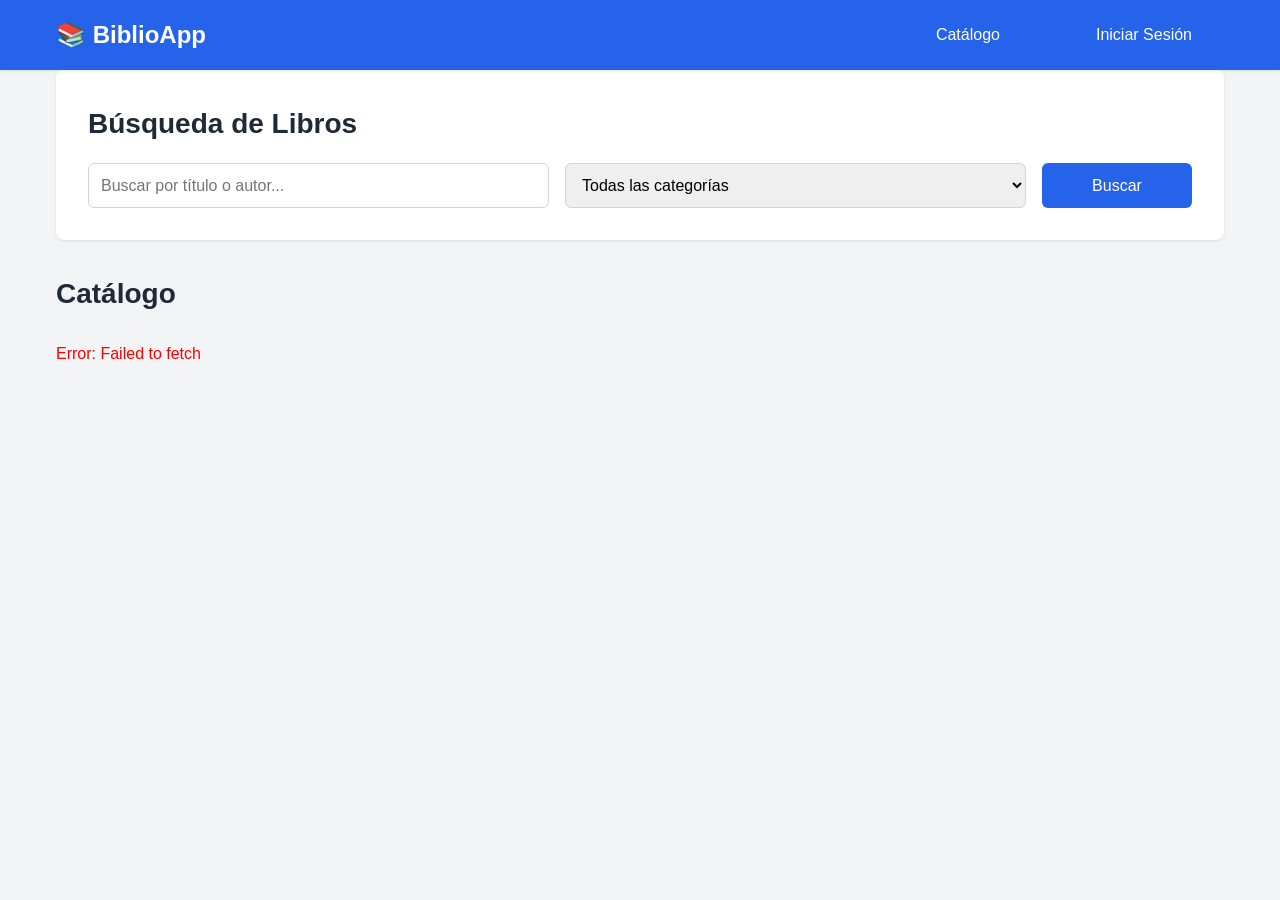
==== frontend/index.html @ 678ed5d7 "Inicializar estructura completa de BiblioApp v1.0 Se ha creado la estructura completa del proyecto d" ====
<!DOCTYPE html>
<html lang="es">
<head>
    <meta charset="UTF-8">
    <meta name="viewport" content="width=device-width, initial-scale=1.0">
    <title>BiblioApp - Catálogo de Libros</title>
    <link rel="stylesheet" href="css/styles.css">
    <link rel="stylesheet" href="css/components.css">
    <link rel="stylesheet" href="css/layout.css">
</head>
<body>
    <nav class="navbar">
        <div class="container">
            <div class="navbar-brand">
                <h1>📚 BiblioApp</h1>
            </div>
            <ul class="navbar-menu" id="navbar-menu">
                <li><a href="index.html">Catálogo</a></li>
                <li><a href="mis-prestamos.html" id="mis-prestamos-link" style="display:none;">Mis Préstamos</a></li>
                <li><a href="admin/libros.html" id="admin-libros-link" style="display:none;">Admin</a></li>
                <li><a href="login.html" id="login-link">Iniciar Sesión</a></li>
                <li><button id="logout-btn" style="display:none;" class="btn btn-danger">Cerrar Sesión</button></li>
            </ul>
        </div>
    </nav>

    <main class="container">
        <section class="search-section">
            <h2>Búsqueda de Libros</h2>
            <div class="search-form">
                <input type="text" id="search-input" placeholder="Buscar por título o autor...">
                <select id="category-select">
                    <option value="">Todas las categorías</option>
                </select>
                <button id="search-btn" class="btn btn-primary">Buscar</button>
            </div>
        </section>

        <section class="books-section">
            <h2>Catálogo</h2>
            <div id="books-container" class="books-grid">
                <p>Cargando libros...</p>
            </div>
            <div class="pagination" id="pagination"></div>
        </section>
    </main>

    <script src="js/api.js"></script>
    <script src="js/auth.js"></script>
    <script src="js/libros.js"></script>
</body>
</html>
---- frontend/css/styles.css ----
:root {
    --primary-color: #2563eb;
    --secondary-color: #1e40af;
    --danger-color: #dc2626;
    --success-color: #16a34a;
    --warning-color: #ea580c;
    --dark-color: #1f2937;
    --light-color: #f3f4f6;
    --border-color: #d1d5db;
    --text-color: #374151;
}

* {
    margin: 0;
    padding: 0;
    box-sizing: border-box;
}

html {
    font-size: 16px;
}

body {
    font-family: -apple-system, BlinkMacSystemFont, 'Segoe UI', Roboto, 'Helvetica Neue', Arial, sans-serif;
    color: var(--text-color);
    background-color: var(--light-color);
    line-height: 1.6;
}

a {
    color: var(--primary-color);
    text-decoration: none;
}

a:hover {
    text-decoration: underline;
}

.container {
    max-width: 1200px;
    margin: 0 auto;
    padding: 0 1rem;
}

h1, h2, h3, h4, h5, h6 {
    color: var(--dark-color);
    margin-bottom: 0.5rem;
}

h1 {
    font-size: 2rem;
}

h2 {
    font-size: 1.75rem;
}

h3 {
    font-size: 1.5rem;
}

p {
    margin-bottom: 1rem;
}

input, textarea, select {
    padding: 0.75rem;
    border: 1px solid var(--border-color);
    border-radius: 0.375rem;
    font-family: inherit;
    font-size: 1rem;
}

input:focus, textarea:focus, select:focus {
    outline: none;
    border-color: var(--primary-color);
    box-shadow: 0 0 0 3px rgba(37, 99, 235, 0.1);
}

textarea {
    resize: vertical;
    min-height: 120px;
}
---- frontend/css/components.css ----
.btn {
    padding: 0.75rem 1.5rem;
    border: none;
    border-radius: 0.375rem;
    font-size: 1rem;
    font-weight: 500;
    cursor: pointer;
    transition: all 0.2s ease;
    display: inline-block;
}

.btn:hover {
    transform: translateY(-2px);
    box-shadow: 0 4px 6px rgba(0, 0, 0, 0.1);
}

.btn-primary {
    background-color: var(--primary-color);
    color: white;
}

.btn-primary:hover {
    background-color: var(--secondary-color);
}

.btn-danger {
    background-color: var(--danger-color);
    color: white;
}

.btn-danger:hover {
    background-color: #b91c1c;
}

.btn-success {
    background-color: var(--success-color);
    color: white;
}

.btn-success:hover {
    background-color: #15803d;
}

.btn-warning {
    background-color: var(--warning-color);
    color: white;
}

.btn-warning:hover {
    background-color: #c2410c;
}

.btn:disabled {
    opacity: 0.6;
    cursor: not-allowed;
}

.form-group {
    margin-bottom: 1.5rem;
}

.form-group label {
    display: block;
    margin-bottom: 0.5rem;
    font-weight: 500;
    color: var(--dark-color);
}

.form-group input,
.form-group textarea,
.form-group select {
    width: 100%;
}

.card {
    background: white;
    border-radius: 0.5rem;
    padding: 1.5rem;
    box-shadow: 0 1px 3px rgba(0, 0, 0, 0.1);
    margin-bottom: 1.5rem;
}

.form-card {
    background: white;
    border-radius: 0.5rem;
    padding: 2rem;
    box-shadow: 0 1px 3px rgba(0, 0, 0, 0.1);
    margin-bottom: 2rem;
    max-width: 500px;
    margin-left: auto;
    margin-right: auto;
}

.book-card {
    background: white;
    border-radius: 0.5rem;
    overflow: hidden;
    box-shadow: 0 1px 3px rgba(0, 0, 0, 0.1);
    transition: box-shadow 0.2s ease;
    display: flex;
    flex-direction: column;
}

.book-card:hover {
    box-shadow: 0 4px 6px rgba(0, 0, 0, 0.15);
}

.book-card-content {
    padding: 1.5rem;
    flex: 1;
}

.book-card h3 {
    margin-bottom: 0.5rem;
    font-size: 1.25rem;
}

.book-card p {
    margin-bottom: 0.5rem;
    font-size: 0.875rem;
    color: #6b7280;
}

.book-card .disponibles {
    font-weight: 600;
    color: var(--success-color);
    margin: 1rem 0;
}

.book-card .actions {
    display: flex;
    gap: 0.5rem;
    margin-top: 1rem;
}

.book-card button {
    flex: 1;
    padding: 0.5rem;
    font-size: 0.875rem;
}

table {
    width: 100%;
    border-collapse: collapse;
    background: white;
    border-radius: 0.5rem;
    overflow: hidden;
    box-shadow: 0 1px 3px rgba(0, 0, 0, 0.1);
}

thead {
    background-color: var(--primary-color);
    color: white;
}

th {
    padding: 1rem;
    text-align: left;
    font-weight: 600;
}

td {
    padding: 1rem;
    border-bottom: 1px solid var(--border-color);
}

tbody tr:hover {
    background-color: var(--light-color);
}

.badge {
    display: inline-block;
    padding: 0.25rem 0.75rem;
    border-radius: 0.25rem;
    font-size: 0.875rem;
    font-weight: 500;
}

.badge-success {
    background-color: #dcfce7;
    color: #166534;
}

.badge-danger {
    background-color: #fee2e2;
    color: #991b1b;
}

.badge-warning {
    background-color: #fef3c7;
    color: #92400e;
}

.pagination {
    display: flex;
    justify-content: center;
    gap: 0.5rem;
    margin-top: 2rem;
    margin-bottom: 2rem;
}

.pagination button {
    padding: 0.5rem 1rem;
    border: 1px solid var(--border-color);
    background: white;
    cursor: pointer;
    border-radius: 0.375rem;
}

.pagination button:hover:not(:disabled) {
    background-color: var(--primary-color);
    color: white;
    border-color: var(--primary-color);
}

.pagination button:disabled {
    opacity: 0.5;
    cursor: not-allowed;
}

.alert {
    padding: 1rem;
    border-radius: 0.375rem;
    margin-bottom: 1rem;
}

.alert-success {
    background-color: #dcfce7;
    color: #166534;
    border: 1px solid #bbf7d0;
}

.alert-danger {
    background-color: #fee2e2;
    color: #991b1b;
    border: 1px solid #fecaca;
}

.alert-warning {
    background-color: #fef3c7;
    color: #92400e;
    border: 1px solid #fde68a;
}

.spinner {
    display: inline-block;
    width: 1rem;
    height: 1rem;
    border: 2px solid var(--border-color);
    border-top-color: var(--primary-color);
    border-radius: 50%;
    animation: spin 0.8s linear infinite;
}

@keyframes spin {
    to {
        transform: rotate(360deg);
    }
}
---- frontend/css/layout.css ----
.navbar {
    background-color: var(--primary-color);
    color: white;
    padding: 1rem 0;
    box-shadow: 0 1px 3px rgba(0, 0, 0, 0.1);
    position: sticky;
    top: 0;
    z-index: 100;
}

.navbar .container {
    display: flex;
    justify-content: space-between;
    align-items: center;
}

.navbar-brand h1 {
    color: white;
    margin: 0;
    font-size: 1.5rem;
}

.navbar-menu {
    list-style: none;
    display: flex;
    gap: 2rem;
    align-items: center;
}

.navbar-menu a {
    color: white;
    text-decoration: none;
    font-weight: 500;
    transition: opacity 0.2s ease;
}

.navbar-menu a:hover {
    opacity: 0.8;
    text-decoration: none;
}

.navbar-menu .btn {
    margin-left: 1rem;
}

main {
    padding: 2rem 0;
    min-height: calc(100vh - 100px);
}

.search-section {
    background: white;
    padding: 2rem;
    border-radius: 0.5rem;
    box-shadow: 0 1px 3px rgba(0, 0, 0, 0.1);
    margin-bottom: 2rem;
}

.search-form {
    display: grid;
    grid-template-columns: 1fr 1fr 150px;
    gap: 1rem;
    margin-top: 1rem;
}

.search-form input,
.search-form select {
    width: 100%;
}

.books-section {
    margin-bottom: 2rem;
}

.books-section h2 {
    margin-bottom: 1.5rem;
}

.books-grid {
    display: grid;
    grid-template-columns: repeat(auto-fill, minmax(280px, 1fr));
    gap: 1.5rem;
    margin-bottom: 2rem;
}

.prestamos-table {
    background: white;
    border-radius: 0.5rem;
    padding: 1.5rem;
    box-shadow: 0 1px 3px rgba(0, 0, 0, 0.1);
}

.usuarios-table {
    background: white;
    border-radius: 0.5rem;
    padding: 1.5rem;
    box-shadow: 0 1px 3px rgba(0, 0, 0, 0.1);
}

.form-section {
    display: flex;
    justify-content: center;
    align-items: center;
    min-height: 60vh;
}

.admin-section {
    background: white;
    padding: 2rem;
    border-radius: 0.5rem;
    box-shadow: 0 1px 3px rgba(0, 0, 0, 0.1);
}

.libros-table {
    margin-top: 2rem;
}

@media (max-width: 768px) {
    .navbar .container {
        flex-direction: column;
        gap: 1rem;
    }

    .navbar-menu {
        flex-direction: column;
        gap: 1rem;
        width: 100%;
    }

    .navbar-menu li {
        width: 100%;
    }

    .navbar-menu a {
        display: block;
    }

    .search-form {
        grid-template-columns: 1fr;
    }

    .books-grid {
        grid-template-columns: repeat(auto-fill, minmax(200px, 1fr));
    }

    .form-card {
        padding: 1rem;
        max-width: 100%;
    }

    table {
        font-size: 0.875rem;
    }

    th, td {
        padding: 0.75rem 0.5rem;
    }

    .btn {
        padding: 0.5rem 1rem;
        font-size: 0.875rem;
    }
}

@media (max-width: 480px) {
    .books-grid {
        grid-template-columns: 1fr;
    }

    .search-form {
        grid-template-columns: 1fr;
    }

    .navbar-brand h1 {
        font-size: 1.25rem;
    }

    h2 {
        font-size: 1.5rem;
    }
}
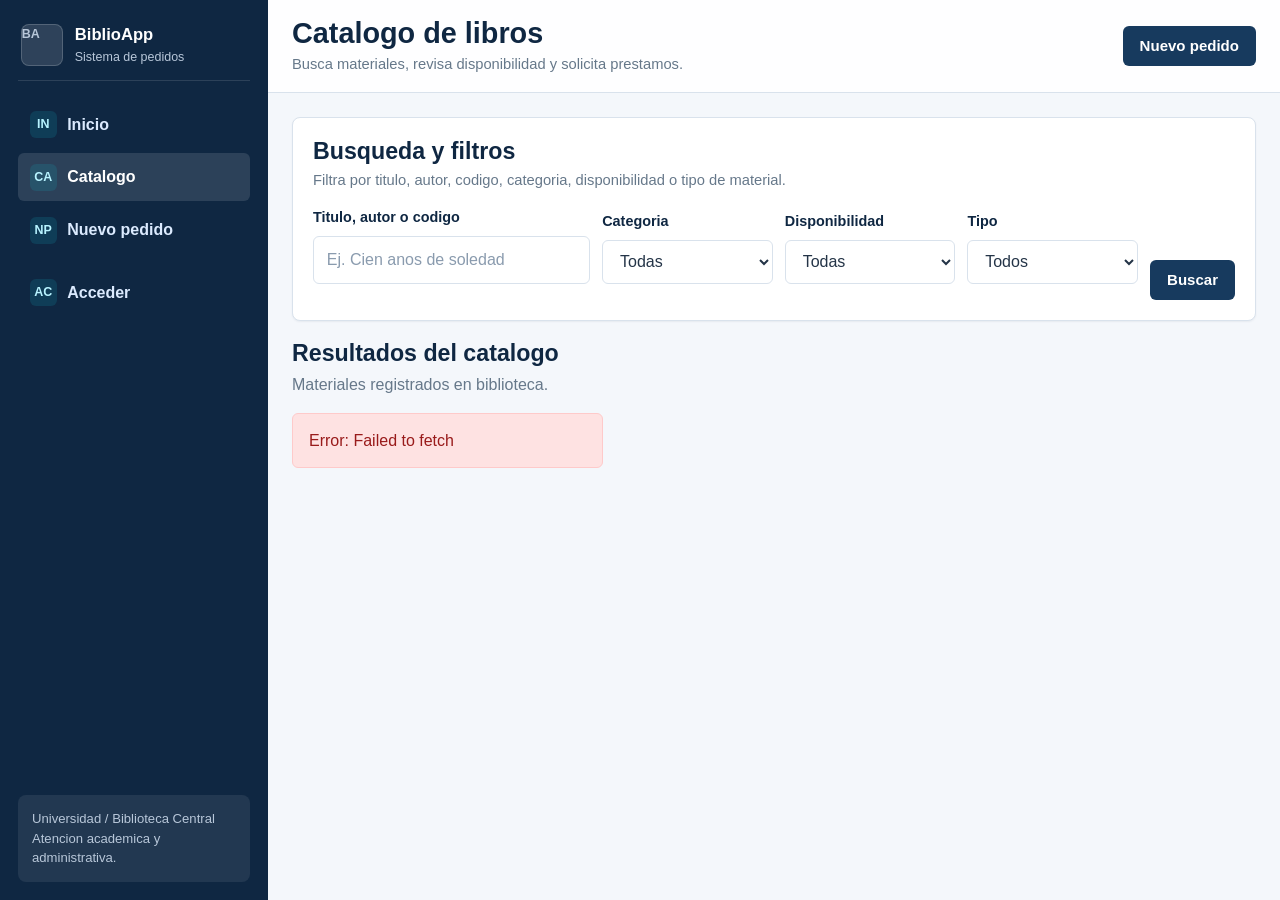
==== commit 63575f1c: "Redesign frontend for institutional library requests" ====
--- a/frontend/index.html
+++ b/frontend/index.html
@@ -3,50 +3,103 @@
 <head>
     <meta charset="UTF-8">
     <meta name="viewport" content="width=device-width, initial-scale=1.0">
-    <title>BiblioApp - Catálogo de Libros</title>
+    <title>BiblioApp - Catalogo de Libros</title>
     <link rel="stylesheet" href="css/styles.css">
     <link rel="stylesheet" href="css/components.css">
     <link rel="stylesheet" href="css/layout.css">
 </head>
 <body>
-    <nav class="navbar">
-        <div class="container">
-            <div class="navbar-brand">
-                <h1>📚 BiblioApp</h1>
+    <div class="app-shell">
+        <aside class="sidebar">
+            <div class="sidebar-brand">
+                <span class="brand-mark">BA</span>
+                <div>
+                    <strong>BiblioApp</strong>
+                    <span>Sistema de pedidos</span>
+                </div>
             </div>
-            <ul class="navbar-menu" id="navbar-menu">
-                <li><a href="index.html">Catálogo</a></li>
-                <li><a href="mis-prestamos.html" id="mis-prestamos-link" style="display:none;">Mis Préstamos</a></li>
-                <li><a href="admin/libros.html" id="admin-libros-link" style="display:none;">Admin</a></li>
-                <li><a href="login.html" id="login-link">Iniciar Sesión</a></li>
-                <li><button id="logout-btn" style="display:none;" class="btn btn-danger">Cerrar Sesión</button></li>
+
+            <ul class="sidebar-nav" id="navbar-menu">
+                <li><a href="dashboard.html"><span class="nav-icon">IN</span>Inicio</a></li>
+                <li><a href="index.html" class="active"><span class="nav-icon">CA</span>Catalogo</a></li>
+                <li><a href="nuevo-pedido.html"><span class="nav-icon">NP</span>Nuevo pedido</a></li>
+                <li><a href="mis-prestamos.html" id="mis-prestamos-link" style="display:none;"><span class="nav-icon">MP</span>Mis pedidos</a></li>
+                <li><a href="admin/libros.html" id="admin-libros-link" style="display:none;"><span class="nav-icon">AD</span>Bibliotecario</a></li>
+                <li><a href="login.html" id="login-link"><span class="nav-icon">AC</span>Acceder</a></li>
+                <li><button id="logout-btn" style="display:none;"><span class="nav-icon">SA</span>Cerrar sesion</button></li>
             </ul>
+
+            <div class="sidebar-footer">Universidad / Biblioteca Central<br>Atencion academica y administrativa.</div>
+        </aside>
+
+        <div class="main-area">
+            <header class="topbar">
+                <div class="topbar-title">
+                    <h1>Catalogo de libros</h1>
+                    <p>Busca materiales, revisa disponibilidad y solicita prestamos.</p>
+                </div>
+                <div class="topbar-actions">
+                    <a href="nuevo-pedido.html" class="btn btn-primary">Nuevo pedido</a>
+                </div>
+            </header>
+
+            <main class="page-content">
+                <section class="filters-panel">
+                    <div class="panel-title">
+                        <h2>Busqueda y filtros</h2>
+                        <p>Filtra por titulo, autor, codigo, categoria, disponibilidad o tipo de material.</p>
+                    </div>
+                    <div class="search-form">
+                        <div class="form-group">
+                            <label for="search-input">Titulo, autor o codigo</label>
+                            <input type="text" id="search-input" placeholder="Ej. Cien anos de soledad">
+                        </div>
+                        <div class="form-group">
+                            <label for="category-select">Categoria</label>
+                            <select id="category-select">
+                                <option value="">Todas</option>
+                            </select>
+                        </div>
+                        <div class="form-group">
+                            <label for="availability-filter">Disponibilidad</label>
+                            <select id="availability-filter">
+                                <option value="">Todas</option>
+                                <option value="disponible">Disponible</option>
+                                <option value="agotado">Sin stock</option>
+                            </select>
+                        </div>
+                        <div class="form-group">
+                            <label for="material-filter">Tipo</label>
+                            <select id="material-filter">
+                                <option value="">Todos</option>
+                                <option value="libro">Libro</option>
+                                <option value="tesis">Tesis</option>
+                                <option value="revista">Revista</option>
+                            </select>
+                        </div>
+                        <button id="search-btn" class="btn btn-primary">Buscar</button>
+                    </div>
+                </section>
+
+                <section class="books-section">
+                    <div class="page-header">
+                        <div>
+                            <h2>Resultados del catalogo</h2>
+                            <p>Materiales registrados en biblioteca.</p>
+                        </div>
+                    </div>
+                    <div id="books-container" class="books-grid">
+                        <div class="empty-state">Cargando libros...</div>
+                    </div>
+                    <div class="pagination" id="pagination"></div>
+                </section>
+            </main>
         </div>
-    </nav>
+    </div>
 
-    <main class="container">
-        <section class="search-section">
-            <h2>Búsqueda de Libros</h2>
-            <div class="search-form">
-                <input type="text" id="search-input" placeholder="Buscar por título o autor...">
-                <select id="category-select">
-                    <option value="">Todas las categorías</option>
-                </select>
-                <button id="search-btn" class="btn btn-primary">Buscar</button>
-            </div>
-        </section>
-
-        <section class="books-section">
-            <h2>Catálogo</h2>
-            <div id="books-container" class="books-grid">
-                <p>Cargando libros...</p>
-            </div>
-            <div class="pagination" id="pagination"></div>
-        </section>
-    </main>
-
-    <script src="js/api.js"></script>
-    <script src="js/auth.js"></script>
-    <script src="js/libros.js"></script>
+    <script src="js/api.js?v=20260620-redesign"></script>
+    <script src="js/auth.js?v=20260620-redesign"></script>
+    <script src="js/dom.js?v=20260620-redesign"></script>
+    <script src="js/libros.js?v=20260620-redesign"></script>
 </body>
 </html>
--- a/frontend/css/styles.css
+++ b/frontend/css/styles.css
@@ -1,19 +1,33 @@
 :root {
-    --primary-color: #2563eb;
-    --secondary-color: #1e40af;
-    --danger-color: #dc2626;
-    --success-color: #16a34a;
-    --warning-color: #ea580c;
-    --dark-color: #1f2937;
-    --light-color: #f3f4f6;
-    --border-color: #d1d5db;
-    --text-color: #374151;
+    --color-primary-900: #0f2742;
+    --color-primary-800: #173a5e;
+    --color-primary-700: #1f4f7a;
+    --color-accent: #0ea5b7;
+    --color-success: #15803d;
+    --color-success-soft: #dcfce7;
+    --color-warning: #b45309;
+    --color-warning-soft: #fef3c7;
+    --color-danger: #b91c1c;
+    --color-danger-soft: #fee2e2;
+    --color-info-soft: #e0f2fe;
+    --color-bg: #f4f7fb;
+    --color-surface: #ffffff;
+    --color-surface-muted: #f8fafc;
+    --color-border: #d9e2ec;
+    --color-border-strong: #c3ceda;
+    --color-text: #243447;
+    --color-text-muted: #66788a;
+    --shadow-sm: 0 1px 2px rgba(15, 39, 66, 0.06);
+    --shadow-md: 0 10px 24px rgba(15, 39, 66, 0.08);
+    --radius-sm: 6px;
+    --radius-md: 8px;
+    --sidebar-width: 268px;
 }
 
 * {
+    box-sizing: border-box;
     margin: 0;
     padding: 0;
-    box-sizing: border-box;
 }
 
 html {
@@ -21,14 +35,15 @@
 }
 
 body {
-    font-family: -apple-system, BlinkMacSystemFont, 'Segoe UI', Roboto, 'Helvetica Neue', Arial, sans-serif;
-    color: var(--text-color);
-    background-color: var(--light-color);
-    line-height: 1.6;
+    min-height: 100vh;
+    color: var(--color-text);
+    background: var(--color-bg);
+    font-family: "Segoe UI", Roboto, "Helvetica Neue", Arial, sans-serif;
+    line-height: 1.5;
 }
 
 a {
-    color: var(--primary-color);
+    color: var(--color-primary-700);
     text-decoration: none;
 }
 
@@ -37,47 +52,84 @@
 }
 
 .container {
-    max-width: 1200px;
+    width: min(1180px, calc(100% - 32px));
     margin: 0 auto;
-    padding: 0 1rem;
 }
 
-h1, h2, h3, h4, h5, h6 {
-    color: var(--dark-color);
-    margin-bottom: 0.5rem;
+h1,
+h2,
+h3,
+h4 {
+    color: var(--color-primary-900);
+    font-weight: 700;
+    line-height: 1.2;
 }
 
 h1 {
-    font-size: 2rem;
+    font-size: 1.8rem;
 }
 
 h2 {
-    font-size: 1.75rem;
+    font-size: 1.45rem;
 }
 
 h3 {
-    font-size: 1.5rem;
+    font-size: 1.05rem;
 }
 
 p {
-    margin-bottom: 1rem;
+    color: var(--color-text-muted);
 }
 
-input, textarea, select {
-    padding: 0.75rem;
-    border: 1px solid var(--border-color);
-    border-radius: 0.375rem;
-    font-family: inherit;
-    font-size: 1rem;
-}
-
-input:focus, textarea:focus, select:focus {
-    outline: none;
-    border-color: var(--primary-color);
-    box-shadow: 0 0 0 3px rgba(37, 99, 235, 0.1);
+input,
+textarea,
+select {
+    width: 100%;
+    min-height: 44px;
+    padding: 0.68rem 0.8rem;
+    color: var(--color-text);
+    background: var(--color-surface);
+    border: 1px solid var(--color-border);
+    border-radius: var(--radius-sm);
+    font: inherit;
 }
 
 textarea {
+    min-height: 116px;
     resize: vertical;
-    min-height: 120px;
 }
+
+input:focus,
+textarea:focus,
+select:focus {
+    outline: none;
+    border-color: var(--color-accent);
+    box-shadow: 0 0 0 3px rgba(14, 165, 183, 0.16);
+}
+
+label {
+    color: var(--color-primary-900);
+}
+
+::placeholder {
+    color: #8a9bae;
+}
+
+.muted {
+    color: var(--color-text-muted);
+}
+
+.text-right {
+    text-align: right;
+}
+
+.sr-only {
+    position: absolute;
+    width: 1px;
+    height: 1px;
+    padding: 0;
+    overflow: hidden;
+    clip: rect(0, 0, 0, 0);
+    white-space: nowrap;
+    border: 0;
+}
--- a/frontend/css/components.css
+++ b/frontend/css/components.css
@@ -1,259 +1,317 @@
 .btn {
-    padding: 0.75rem 1.5rem;
-    border: none;
-    border-radius: 0.375rem;
+    min-height: 40px;
+    display: inline-flex;
+    align-items: center;
+    justify-content: center;
+    gap: 0.45rem;
+    padding: 0.65rem 1rem;
+    border: 1px solid transparent;
+    border-radius: var(--radius-sm);
+    font-size: 0.94rem;
+    font-weight: 650;
+    line-height: 1;
+    cursor: pointer;
+    transition: background 0.18s ease, border-color 0.18s ease, box-shadow 0.18s ease;
+}
+
+.btn:hover {
+    text-decoration: none;
+    box-shadow: var(--shadow-sm);
+}
+
+.btn-primary {
+    background: var(--color-primary-800);
+    color: #fff;
+}
+
+.btn-primary:hover {
+    background: var(--color-primary-900);
+}
+
+.btn-secondary {
+    background: var(--color-surface);
+    color: var(--color-primary-800);
+    border-color: var(--color-border);
+}
+
+.btn-secondary:hover {
+    border-color: var(--color-primary-700);
+}
+
+.btn-success {
+    background: var(--color-success);
+    color: #fff;
+}
+
+.btn-danger {
+    background: var(--color-danger);
+    color: #fff;
+}
+
+.btn-warning {
+    background: var(--color-warning);
+    color: #fff;
+}
+
+.btn-link {
+    min-height: auto;
+    padding: 0;
+    color: var(--color-primary-700);
+    background: transparent;
+    border: 0;
+}
+
+.btn:disabled {
+    opacity: 0.58;
+    cursor: not-allowed;
+}
+
+.card,
+.panel,
+.form-card,
+.book-card,
+.stat-card,
+.quick-action,
+.detail-card {
+    background: var(--color-surface);
+    border: 1px solid var(--color-border);
+    border-radius: var(--radius-md);
+    box-shadow: var(--shadow-sm);
+}
+
+.panel {
+    padding: 1.25rem;
+}
+
+.panel-header {
+    display: flex;
+    align-items: flex-start;
+    justify-content: space-between;
+    gap: 1rem;
+    margin-bottom: 1rem;
+}
+
+.panel-title {
+    display: grid;
+    gap: 0.25rem;
+}
+
+.panel-title p {
+    font-size: 0.92rem;
+}
+
+.form-card {
+    width: min(100%, 480px);
+    padding: 2rem;
+    box-shadow: var(--shadow-md);
+}
+
+.form-group {
+    display: grid;
+    gap: 0.42rem;
+    margin-bottom: 1rem;
+}
+
+.form-group label {
+    font-size: 0.9rem;
+    font-weight: 650;
+}
+
+.form-hint {
+    font-size: 0.82rem;
+    color: var(--color-text-muted);
+}
+
+.form-actions {
+    display: flex;
+    gap: 0.75rem;
+    justify-content: flex-end;
+    margin-top: 1.25rem;
+}
+
+.brand-mark {
+    width: 42px;
+    height: 42px;
+    display: inline-flex;
+    align-items: center;
+    justify-content: center;
+    color: #fff;
+    background: var(--color-primary-800);
+    border-radius: var(--radius-md);
+    font-weight: 800;
+    letter-spacing: 0;
+}
+
+.badge {
+    display: inline-flex;
+    align-items: center;
+    justify-content: center;
+    min-height: 26px;
+    padding: 0.25rem 0.62rem;
+    border-radius: 999px;
+    font-size: 0.78rem;
+    font-weight: 700;
+    white-space: nowrap;
+}
+
+.badge-success,
+.badge-aprobado,
+.badge-entregado {
+    color: #166534;
+    background: var(--color-success-soft);
+}
+
+.badge-danger,
+.badge-rechazado,
+.badge-vencido {
+    color: #991b1b;
+    background: var(--color-danger-soft);
+}
+
+.badge-warning,
+.badge-pendiente,
+.badge-activo {
+    color: #92400e;
+    background: var(--color-warning-soft);
+}
+
+.badge-info {
+    color: #075985;
+    background: var(--color-info-soft);
+}
+
+.book-card {
+    min-height: 100%;
+    display: flex;
+    flex-direction: column;
+    overflow: hidden;
+    transition: border-color 0.18s ease, box-shadow 0.18s ease;
+}
+
+.book-card:hover {
+    border-color: var(--color-border-strong);
+    box-shadow: var(--shadow-md);
+}
+
+.book-card-content {
+    display: flex;
+    flex: 1;
+    flex-direction: column;
+    gap: 0.72rem;
+    padding: 1.1rem;
+}
+
+.book-card h3 {
     font-size: 1rem;
-    font-weight: 500;
-    cursor: pointer;
-    transition: all 0.2s ease;
-    display: inline-block;
-}
-
-.btn:hover {
-    transform: translateY(-2px);
-    box-shadow: 0 4px 6px rgba(0, 0, 0, 0.1);
-}
-
-.btn-primary {
-    background-color: var(--primary-color);
-    color: white;
-}
-
-.btn-primary:hover {
-    background-color: var(--secondary-color);
-}
-
-.btn-danger {
-    background-color: var(--danger-color);
-    color: white;
-}
-
-.btn-danger:hover {
-    background-color: #b91c1c;
-}
-
-.btn-success {
-    background-color: var(--success-color);
-    color: white;
-}
-
-.btn-success:hover {
-    background-color: #15803d;
-}
-
-.btn-warning {
-    background-color: var(--warning-color);
-    color: white;
-}
-
-.btn-warning:hover {
-    background-color: #c2410c;
-}
-
-.btn:disabled {
-    opacity: 0.6;
-    cursor: not-allowed;
-}
-
-.form-group {
-    margin-bottom: 1.5rem;
-}
-
-.form-group label {
-    display: block;
-    margin-bottom: 0.5rem;
-    font-weight: 500;
-    color: var(--dark-color);
-}
-
-.form-group input,
-.form-group textarea,
-.form-group select {
+}
+
+.book-meta {
+    display: grid;
+    gap: 0.28rem;
+    color: var(--color-text-muted);
+    font-size: 0.88rem;
+}
+
+.book-description {
+    color: var(--color-text-muted);
+    font-size: 0.88rem;
+}
+
+.book-card .actions {
+    display: flex;
+    gap: 0.6rem;
+    margin-top: auto;
+}
+
+.book-card .actions .btn {
+    flex: 1;
+}
+
+.table-wrap {
     width: 100%;
-}
-
-.card {
-    background: white;
-    border-radius: 0.5rem;
-    padding: 1.5rem;
-    box-shadow: 0 1px 3px rgba(0, 0, 0, 0.1);
-    margin-bottom: 1.5rem;
-}
-
-.form-card {
-    background: white;
-    border-radius: 0.5rem;
-    padding: 2rem;
-    box-shadow: 0 1px 3px rgba(0, 0, 0, 0.1);
-    margin-bottom: 2rem;
-    max-width: 500px;
-    margin-left: auto;
-    margin-right: auto;
-}
-
-.book-card {
-    background: white;
-    border-radius: 0.5rem;
-    overflow: hidden;
-    box-shadow: 0 1px 3px rgba(0, 0, 0, 0.1);
-    transition: box-shadow 0.2s ease;
-    display: flex;
-    flex-direction: column;
-}
-
-.book-card:hover {
-    box-shadow: 0 4px 6px rgba(0, 0, 0, 0.15);
-}
-
-.book-card-content {
-    padding: 1.5rem;
-    flex: 1;
-}
-
-.book-card h3 {
-    margin-bottom: 0.5rem;
-    font-size: 1.25rem;
-}
-
-.book-card p {
-    margin-bottom: 0.5rem;
-    font-size: 0.875rem;
-    color: #6b7280;
-}
-
-.book-card .disponibles {
-    font-weight: 600;
-    color: var(--success-color);
-    margin: 1rem 0;
-}
-
-.book-card .actions {
-    display: flex;
-    gap: 0.5rem;
-    margin-top: 1rem;
-}
-
-.book-card button {
-    flex: 1;
-    padding: 0.5rem;
-    font-size: 0.875rem;
+    overflow-x: auto;
+    background: var(--color-surface);
+    border: 1px solid var(--color-border);
+    border-radius: var(--radius-md);
 }
 
 table {
     width: 100%;
+    min-width: 720px;
     border-collapse: collapse;
-    background: white;
-    border-radius: 0.5rem;
-    overflow: hidden;
-    box-shadow: 0 1px 3px rgba(0, 0, 0, 0.1);
+    background: var(--color-surface);
 }
 
 thead {
-    background-color: var(--primary-color);
-    color: white;
+    color: var(--color-primary-900);
+    background: var(--color-surface-muted);
+}
+
+th,
+td {
+    padding: 0.9rem 1rem;
+    text-align: left;
+    border-bottom: 1px solid var(--color-border);
+    vertical-align: middle;
 }
 
 th {
-    padding: 1rem;
-    text-align: left;
-    font-weight: 600;
-}
-
-td {
-    padding: 1rem;
-    border-bottom: 1px solid var(--border-color);
+    font-size: 0.78rem;
+    font-weight: 800;
+    letter-spacing: 0.04em;
+    text-transform: uppercase;
 }
 
 tbody tr:hover {
-    background-color: var(--light-color);
-}
-
-.badge {
-    display: inline-block;
-    padding: 0.25rem 0.75rem;
-    border-radius: 0.25rem;
-    font-size: 0.875rem;
-    font-weight: 500;
-}
-
-.badge-success {
-    background-color: #dcfce7;
-    color: #166534;
-}
-
-.badge-danger {
-    background-color: #fee2e2;
+    background: #fbfdff;
+}
+
+.empty-state {
+    display: grid;
+    gap: 0.45rem;
+    place-items: center;
+    padding: 2.5rem 1rem;
+    color: var(--color-text-muted);
+    text-align: center;
+}
+
+.alert {
+    padding: 0.9rem 1rem;
+    border-radius: var(--radius-sm);
+    border: 1px solid var(--color-border);
+}
+
+.alert-danger {
     color: #991b1b;
-}
-
-.badge-warning {
-    background-color: #fef3c7;
-    color: #92400e;
+    background: var(--color-danger-soft);
+    border-color: #fecaca;
 }
 
 .pagination {
     display: flex;
+    flex-wrap: wrap;
+    gap: 0.5rem;
     justify-content: center;
-    gap: 0.5rem;
-    margin-top: 2rem;
-    margin-bottom: 2rem;
+    margin: 1.5rem 0 0;
 }
 
 .pagination button {
-    padding: 0.5rem 1rem;
-    border: 1px solid var(--border-color);
-    background: white;
+    min-width: 40px;
+    min-height: 38px;
+    padding: 0.4rem 0.72rem;
+    color: var(--color-primary-800);
+    background: var(--color-surface);
+    border: 1px solid var(--color-border);
+    border-radius: var(--radius-sm);
     cursor: pointer;
-    border-radius: 0.375rem;
 }
 
 .pagination button:hover:not(:disabled) {
-    background-color: var(--primary-color);
-    color: white;
-    border-color: var(--primary-color);
+    color: #fff;
+    background: var(--color-primary-800);
 }
 
 .pagination button:disabled {
-    opacity: 0.5;
-    cursor: not-allowed;
-}
-
-.alert {
-    padding: 1rem;
-    border-radius: 0.375rem;
-    margin-bottom: 1rem;
-}
-
-.alert-success {
-    background-color: #dcfce7;
-    color: #166534;
-    border: 1px solid #bbf7d0;
-}
-
-.alert-danger {
-    background-color: #fee2e2;
-    color: #991b1b;
-    border: 1px solid #fecaca;
-}
-
-.alert-warning {
-    background-color: #fef3c7;
-    color: #92400e;
-    border: 1px solid #fde68a;
-}
-
-.spinner {
-    display: inline-block;
-    width: 1rem;
-    height: 1rem;
-    border: 2px solid var(--border-color);
-    border-top-color: var(--primary-color);
-    border-radius: 50%;
-    animation: spin 0.8s linear infinite;
-}
-
-@keyframes spin {
-    to {
-        transform: rotate(360deg);
-    }
-}
+    color: var(--color-text-muted);
+    background: var(--color-surface-muted);
+}
--- a/frontend/css/layout.css
+++ b/frontend/css/layout.css
@@ -1,181 +1,369 @@
-.navbar {
-    background-color: var(--primary-color);
-    color: white;
-    padding: 1rem 0;
-    box-shadow: 0 1px 3px rgba(0, 0, 0, 0.1);
+.app-shell {
+    min-height: 100vh;
+    display: grid;
+    grid-template-columns: var(--sidebar-width) minmax(0, 1fr);
+}
+
+.sidebar {
     position: sticky;
     top: 0;
-    z-index: 100;
-}
-
-.navbar .container {
-    display: flex;
+    height: 100vh;
+    display: flex;
+    flex-direction: column;
+    gap: 1.25rem;
+    padding: 1.1rem;
+    color: #dbeafe;
+    background: var(--color-primary-900);
+}
+
+.sidebar-brand {
+    display: flex;
+    align-items: center;
+    gap: 0.75rem;
+    padding: 0.35rem 0.2rem 0.8rem;
+    border-bottom: 1px solid rgba(255, 255, 255, 0.12);
+}
+
+.sidebar-brand .brand-mark {
+    background: rgba(255, 255, 255, 0.13);
+    border: 1px solid rgba(255, 255, 255, 0.18);
+}
+
+.sidebar-brand strong {
+    display: block;
+    color: #fff;
+    font-size: 1.04rem;
+}
+
+.sidebar-brand span {
+    display: block;
+    color: #b8c7d9;
+    font-size: 0.78rem;
+}
+
+.sidebar-nav {
+    display: grid;
+    gap: 0.3rem;
+    list-style: none;
+}
+
+.sidebar-nav a,
+.sidebar-nav button {
+    width: 100%;
+    min-height: 40px;
+    display: flex;
+    align-items: center;
+    gap: 0.65rem;
+    padding: 0.65rem 0.75rem;
+    color: #dbeafe;
+    background: transparent;
+    border: 0;
+    border-radius: var(--radius-sm);
+    font: inherit;
+    font-weight: 600;
+    text-align: left;
+    cursor: pointer;
+}
+
+.sidebar-nav a:hover,
+.sidebar-nav button:hover,
+.sidebar-nav .active {
+    color: #fff;
+    background: rgba(255, 255, 255, 0.12);
+    text-decoration: none;
+}
+
+.nav-icon {
+    width: 1.7rem;
+    height: 1.7rem;
+    display: inline-flex;
+    align-items: center;
+    justify-content: center;
+    color: #b7f3ff;
+    background: rgba(14, 165, 183, 0.18);
+    border-radius: var(--radius-sm);
+    font-size: 0.78rem;
+    font-weight: 800;
+}
+
+.sidebar-footer {
+    margin-top: auto;
+    padding: 0.9rem;
+    color: #b8c7d9;
+    background: rgba(255, 255, 255, 0.08);
+    border-radius: var(--radius-md);
+    font-size: 0.82rem;
+}
+
+.main-area {
+    min-width: 0;
+    display: flex;
+    flex-direction: column;
+}
+
+.topbar {
+    min-height: 72px;
+    display: flex;
+    align-items: center;
     justify-content: space-between;
-    align-items: center;
-}
-
-.navbar-brand h1 {
-    color: white;
-    margin: 0;
-    font-size: 1.5rem;
-}
-
-.navbar-menu {
+    gap: 1rem;
+    padding: 1rem 1.5rem;
+    background: rgba(255, 255, 255, 0.86);
+    border-bottom: 1px solid var(--color-border);
+    backdrop-filter: blur(12px);
+}
+
+.topbar-title {
+    display: grid;
+    gap: 0.18rem;
+}
+
+.topbar-title p {
+    font-size: 0.92rem;
+}
+
+.topbar-actions {
+    display: flex;
+    align-items: center;
+    gap: 0.75rem;
+}
+
+.page-content {
+    width: min(1240px, 100%);
+    display: grid;
+    gap: 1.2rem;
+    padding: 1.5rem;
+}
+
+.page-header {
+    display: flex;
+    align-items: flex-end;
+    justify-content: space-between;
+    gap: 1rem;
+}
+
+.page-header p {
+    margin-top: 0.35rem;
+}
+
+.dashboard-grid {
+    display: grid;
+    grid-template-columns: repeat(4, minmax(0, 1fr));
+    gap: 1rem;
+}
+
+.stat-card {
+    display: grid;
+    gap: 0.35rem;
+    padding: 1.1rem;
+}
+
+.stat-label {
+    color: var(--color-text-muted);
+    font-size: 0.84rem;
+    font-weight: 700;
+    text-transform: uppercase;
+    letter-spacing: 0.04em;
+}
+
+.stat-value {
+    color: var(--color-primary-900);
+    font-size: 2rem;
+    font-weight: 800;
+}
+
+.content-grid {
+    display: grid;
+    grid-template-columns: 1.45fr 0.85fr;
+    gap: 1rem;
+}
+
+.quick-actions-grid {
+    display: grid;
+    grid-template-columns: repeat(4, minmax(0, 1fr));
+    gap: 1rem;
+}
+
+.quick-action {
+    display: grid;
+    gap: 0.45rem;
+    padding: 1rem;
+    color: var(--color-text);
+}
+
+.quick-action:hover {
+    border-color: var(--color-accent);
+    text-decoration: none;
+    box-shadow: var(--shadow-md);
+}
+
+.filters-panel,
+.search-section {
+    display: grid;
+    gap: 1rem;
+    padding: 1.25rem;
+    background: var(--color-surface);
+    border: 1px solid var(--color-border);
+    border-radius: var(--radius-md);
+    box-shadow: var(--shadow-sm);
+}
+
+.search-form,
+.filters-grid {
+    display: grid;
+    grid-template-columns: 1.3fr 0.8fr 0.8fr 0.8fr auto;
+    gap: 0.75rem;
+    align-items: end;
+}
+
+.books-section {
+    display: grid;
+    gap: 1rem;
+}
+
+.books-grid {
+    display: grid;
+    grid-template-columns: repeat(auto-fill, minmax(260px, 1fr));
+    gap: 1rem;
+}
+
+.prestamos-table,
+.usuarios-table,
+.libros-table {
+    display: grid;
+    gap: 1rem;
+}
+
+.admin-section {
+    display: grid;
+    gap: 1rem;
+}
+
+.auth-page {
+    min-height: 100vh;
+    display: grid;
+    grid-template-columns: 0.9fr 1.1fr;
+    background: var(--color-bg);
+}
+
+.auth-aside {
+    display: flex;
+    flex-direction: column;
+    justify-content: space-between;
+    padding: 2rem;
+    color: #dbeafe;
+    background: var(--color-primary-900);
+}
+
+.auth-aside h1,
+.auth-aside h2 {
+    color: #fff;
+}
+
+.auth-copy {
+    display: grid;
+    gap: 1rem;
+    max-width: 430px;
+}
+
+.auth-copy p {
+    color: #c9d8e8;
+}
+
+.auth-main {
+    display: grid;
+    place-items: center;
+    padding: 2rem;
+}
+
+.detail-layout {
+    display: grid;
+    grid-template-columns: 1fr 360px;
+    gap: 1rem;
+}
+
+.timeline {
+    display: grid;
+    gap: 0.85rem;
     list-style: none;
-    display: flex;
-    gap: 2rem;
-    align-items: center;
-}
-
-.navbar-menu a {
-    color: white;
-    text-decoration: none;
-    font-weight: 500;
-    transition: opacity 0.2s ease;
-}
-
-.navbar-menu a:hover {
-    opacity: 0.8;
-    text-decoration: none;
-}
-
-.navbar-menu .btn {
-    margin-left: 1rem;
-}
-
-main {
-    padding: 2rem 0;
-    min-height: calc(100vh - 100px);
-}
-
-.search-section {
-    background: white;
-    padding: 2rem;
-    border-radius: 0.5rem;
-    box-shadow: 0 1px 3px rgba(0, 0, 0, 0.1);
-    margin-bottom: 2rem;
-}
-
-.search-form {
-    display: grid;
-    grid-template-columns: 1fr 1fr 150px;
-    gap: 1rem;
-    margin-top: 1rem;
-}
-
-.search-form input,
-.search-form select {
-    width: 100%;
-}
-
-.books-section {
-    margin-bottom: 2rem;
-}
-
-.books-section h2 {
-    margin-bottom: 1.5rem;
-}
-
-.books-grid {
-    display: grid;
-    grid-template-columns: repeat(auto-fill, minmax(280px, 1fr));
-    gap: 1.5rem;
-    margin-bottom: 2rem;
-}
-
-.prestamos-table {
-    background: white;
-    border-radius: 0.5rem;
-    padding: 1.5rem;
-    box-shadow: 0 1px 3px rgba(0, 0, 0, 0.1);
-}
-
-.usuarios-table {
-    background: white;
-    border-radius: 0.5rem;
-    padding: 1.5rem;
-    box-shadow: 0 1px 3px rgba(0, 0, 0, 0.1);
-}
-
-.form-section {
-    display: flex;
-    justify-content: center;
-    align-items: center;
-    min-height: 60vh;
-}
-
-.admin-section {
-    background: white;
-    padding: 2rem;
-    border-radius: 0.5rem;
-    box-shadow: 0 1px 3px rgba(0, 0, 0, 0.1);
-}
-
-.libros-table {
-    margin-top: 2rem;
-}
-
-@media (max-width: 768px) {
-    .navbar .container {
+}
+
+.timeline li {
+    padding-left: 1rem;
+    border-left: 3px solid var(--color-border);
+}
+
+@media (max-width: 1040px) {
+    .app-shell,
+    .auth-page {
+        grid-template-columns: 1fr;
+    }
+
+    .sidebar {
+        position: static;
+        height: auto;
+    }
+
+    .sidebar-nav {
+        grid-template-columns: repeat(2, minmax(0, 1fr));
+    }
+
+    .sidebar-footer {
+        display: none;
+    }
+
+    .dashboard-grid,
+    .quick-actions-grid {
+        grid-template-columns: repeat(2, minmax(0, 1fr));
+    }
+
+    .content-grid,
+    .detail-layout {
+        grid-template-columns: 1fr;
+    }
+
+    .search-form,
+    .filters-grid {
+        grid-template-columns: 1fr 1fr;
+    }
+}
+
+@media (max-width: 680px) {
+    .topbar,
+    .page-header,
+    .panel-header,
+    .form-actions {
+        align-items: stretch;
         flex-direction: column;
-        gap: 1rem;
-    }
-
-    .navbar-menu {
+    }
+
+    .page-content {
+        padding: 1rem;
+    }
+
+    .sidebar-nav,
+    .dashboard-grid,
+    .quick-actions-grid,
+    .search-form,
+    .filters-grid {
+        grid-template-columns: 1fr;
+    }
+
+    .topbar-actions {
+        width: 100%;
         flex-direction: column;
-        gap: 1rem;
-        width: 100%;
-    }
-
-    .navbar-menu li {
-        width: 100%;
-    }
-
-    .navbar-menu a {
-        display: block;
-    }
-
-    .search-form {
-        grid-template-columns: 1fr;
-    }
-
-    .books-grid {
-        grid-template-columns: repeat(auto-fill, minmax(200px, 1fr));
-    }
-
-    .form-card {
-        padding: 1rem;
-        max-width: 100%;
-    }
-
-    table {
-        font-size: 0.875rem;
-    }
-
-    th, td {
-        padding: 0.75rem 0.5rem;
-    }
-
-    .btn {
-        padding: 0.5rem 1rem;
-        font-size: 0.875rem;
-    }
-}
-
-@media (max-width: 480px) {
+        align-items: stretch;
+    }
+
     .books-grid {
         grid-template-columns: 1fr;
     }
 
-    .search-form {
-        grid-template-columns: 1fr;
-    }
-
-    .navbar-brand h1 {
-        font-size: 1.25rem;
-    }
-
-    h2 {
-        font-size: 1.5rem;
-    }
-}
+    .auth-aside {
+        padding: 1.25rem;
+    }
+
+    .auth-main {
+        padding: 1.25rem;
+    }
+}
